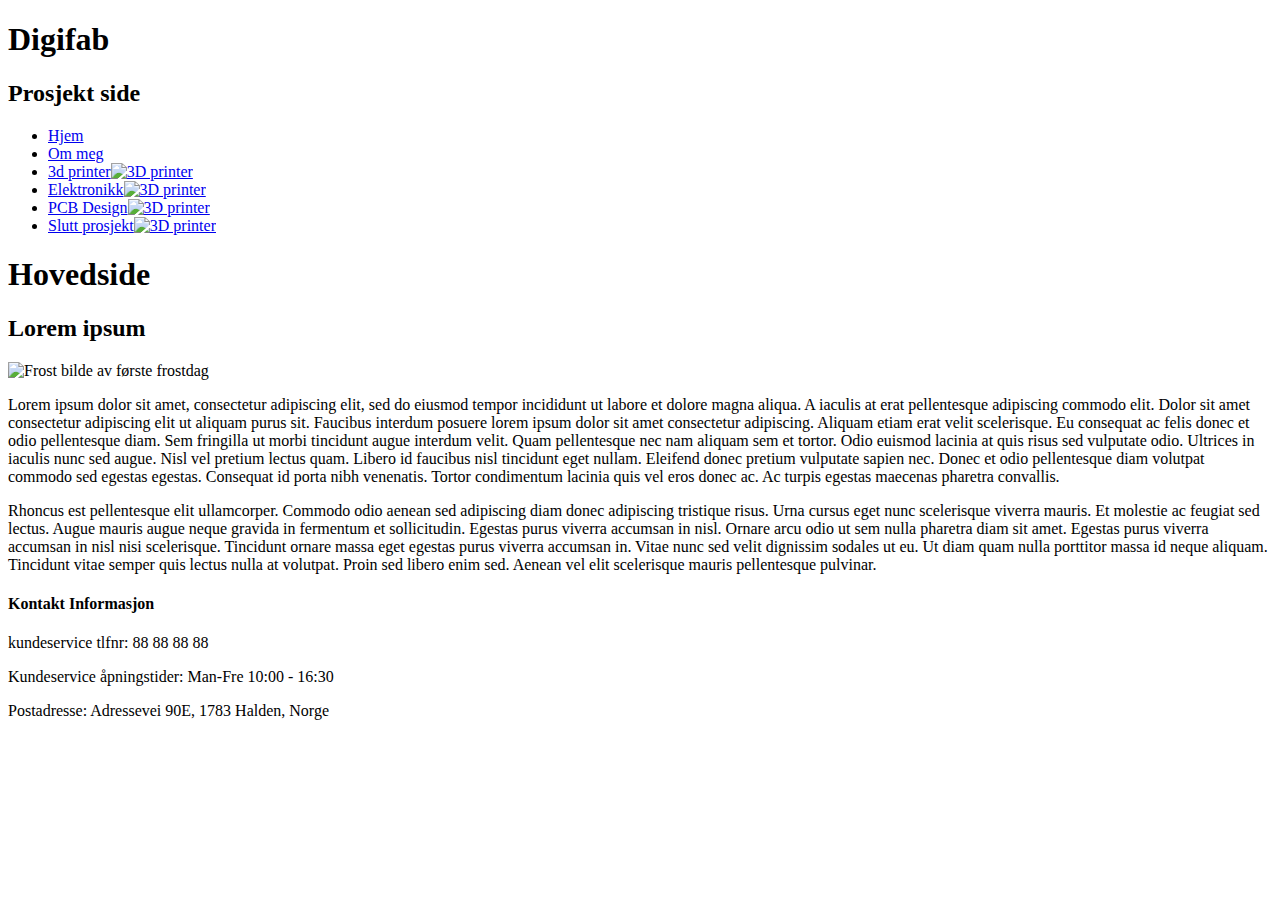
==== 3d_printing.html @ 66b275d9 "lagt til prosjekt sider" ====
<!DOCTYPE html>
<html lang="nb">

<head>


    <link rel="stylesheet" type="text/css" href="./css/style.css" />
    <meta charset="utf-8" />
    <meta name="descripton" content="Digifab prosjekt side">
    <meta name="keywords" content="Digifab, prosjekt, 3d printer">
    <meta name="viewport" content="width=device-width, initial-scale=1.0">

    <title>Digifab - Hovedside </title>


</head>


<body>

    <header>
        <h1>Digifab</h1>
        <h2>Prosjekt side</h2>
    </header>

    <nav tabindex="3">
        <ul class="meny">
            <li><a href="index.html">Hjem</a></li>
            <li><a href="Om_meg.html">Om meg</a></li>
            <li><a href="3d_printing.html">3d printer<img src="./img/icon/3d_icon.png" class="menylogo"
                        alt="3D printer"></a></li>
            <li><a href="elektronikk.html">Elektronikk<img src="./img/icon/electronic_icon.png" class="menylogo"
                        alt="3D printer"></a></li>
            <li><a href="pcb_design.html">PCB Design<img src="./img/icon/pcb_board_icon.png" class="menylogo"
                        alt="3D printer"></a></li>
            <li><a href="slutt_prosjekt.html">Slutt prosjekt<img src="./img/icon/project_icon.png" class="menylogo"
                        alt="3D printer"></a></li>



        </ul>

    </nav>



    <main>


        <section>

            <h1>Hovedside</h1>

            <article tabindex="1">

                <h2>Lorem ipsum</h2>



                <img class="picture" src="./img/3d_printer.png" alt="Frost bilde av første frostdag">
                <p>
                    Lorem ipsum dolor sit amet, consectetur adipiscing elit, sed do eiusmod tempor incididunt ut labore
                    et dolore magna
                    aliqua. A iaculis at erat pellentesque adipiscing commodo elit. Dolor sit amet consectetur
                    adipiscing elit ut aliquam
                    purus sit. Faucibus interdum posuere lorem ipsum dolor sit amet consectetur adipiscing. Aliquam
                    etiam erat velit
                    scelerisque. Eu consequat ac felis donec et odio pellentesque diam. Sem fringilla ut morbi tincidunt
                    augue interdum
                    velit. Quam pellentesque nec nam aliquam sem et tortor. Odio euismod lacinia at quis risus sed
                    vulputate odio. Ultrices
                    in iaculis nunc sed augue. Nisl vel pretium lectus quam. Libero id faucibus nisl tincidunt eget
                    nullam. Eleifend donec
                    pretium vulputate sapien nec. Donec et odio pellentesque diam volutpat commodo sed egestas egestas.
                    Consequat id porta
                    nibh venenatis. Tortor condimentum lacinia quis vel eros donec ac. Ac turpis egestas maecenas
                    pharetra convallis.

                </p>
                <p>
                    Rhoncus est pellentesque elit ullamcorper. Commodo odio aenean sed adipiscing diam donec adipiscing
                    tristique risus.
                    Urna cursus eget nunc scelerisque viverra mauris. Et molestie ac feugiat sed lectus. Augue mauris
                    augue neque gravida in
                    fermentum et sollicitudin. Egestas purus viverra accumsan in nisl. Ornare arcu odio ut sem nulla
                    pharetra diam sit amet.
                    Egestas purus viverra accumsan in nisl nisi scelerisque. Tincidunt ornare massa eget egestas purus
                    viverra accumsan in.
                    Vitae nunc sed velit dignissim sodales ut eu. Ut diam quam nulla porttitor massa id neque aliquam.
                    Tincidunt vitae
                    semper quis lectus nulla at volutpat. Proin sed libero enim sed. Aenean vel elit scelerisque mauris
                    pellentesque
                    pulvinar.

                </p>
            </article>

        </section>



    </main>



    <footer>


        <h4>Kontakt Informasjon</h4>

        <p>
            kundeservice tlfnr: 88 88 88 88
        </p>
        <p>
            Kundeservice åpningstider: Man-Fre 10:00 - 16:30
        </p>
        <p>
            Postadresse: Adressevei 90E, 1783 Halden, Norge
        </p>
        <!--
         <a href="https://www.flaticon.com/free-icons/3d-printer" title="3d printer icons">3d printer icons created by Freepik -
                Flaticon</a> 3d printer icon
        <a href="https://www.flaticon.com/free-icons/technology" title="technology icons">Technology icons created by Freepik -
        Flaticon</a> electronics icon
        <a href="https://www.flaticon.com/free-icons/pcb-board" title="pcb board icons">Pcb board icons created by Freepik -
        Flaticon</a> Pcb board icon
        <a href="https://www.flaticon.com/free-icons/project" title="project icons">Project icons created by Nhor Phai -
            Flaticon</a> project icon
-->

    </footer>



</body>













</html>
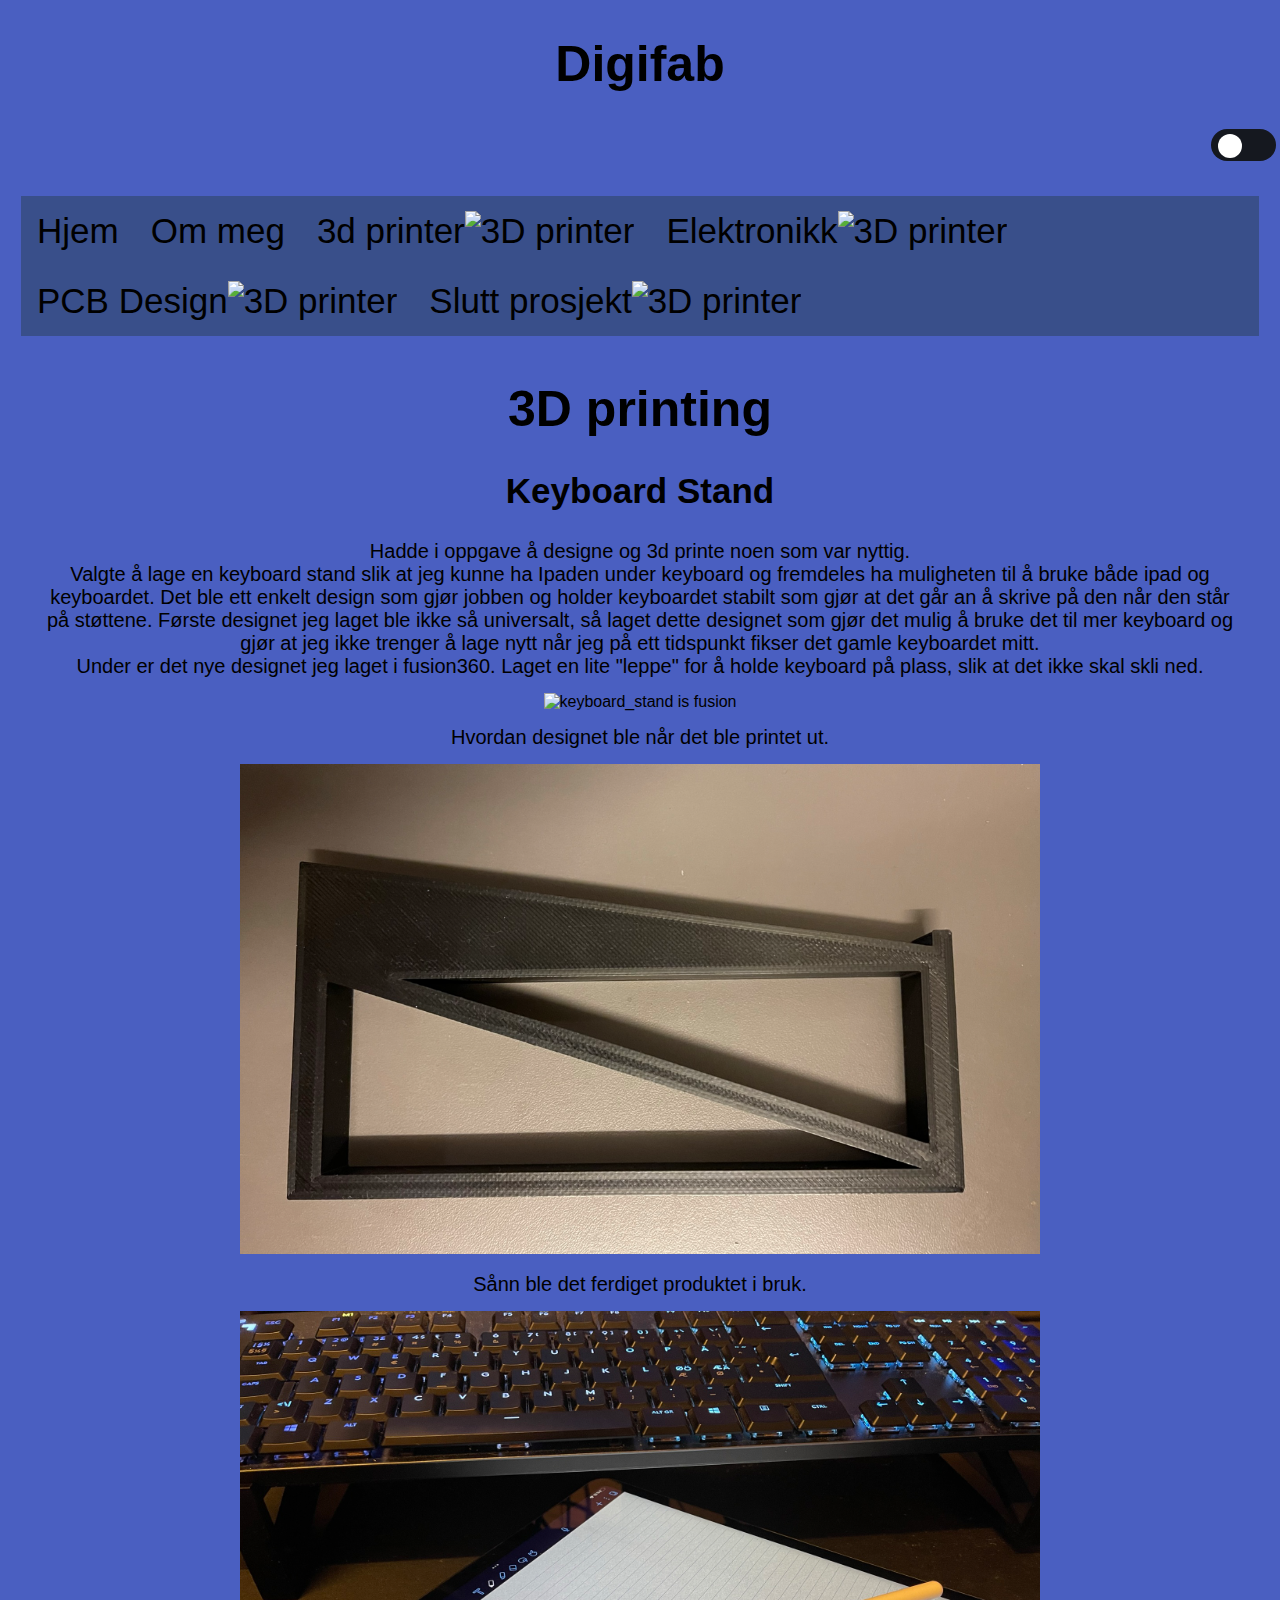
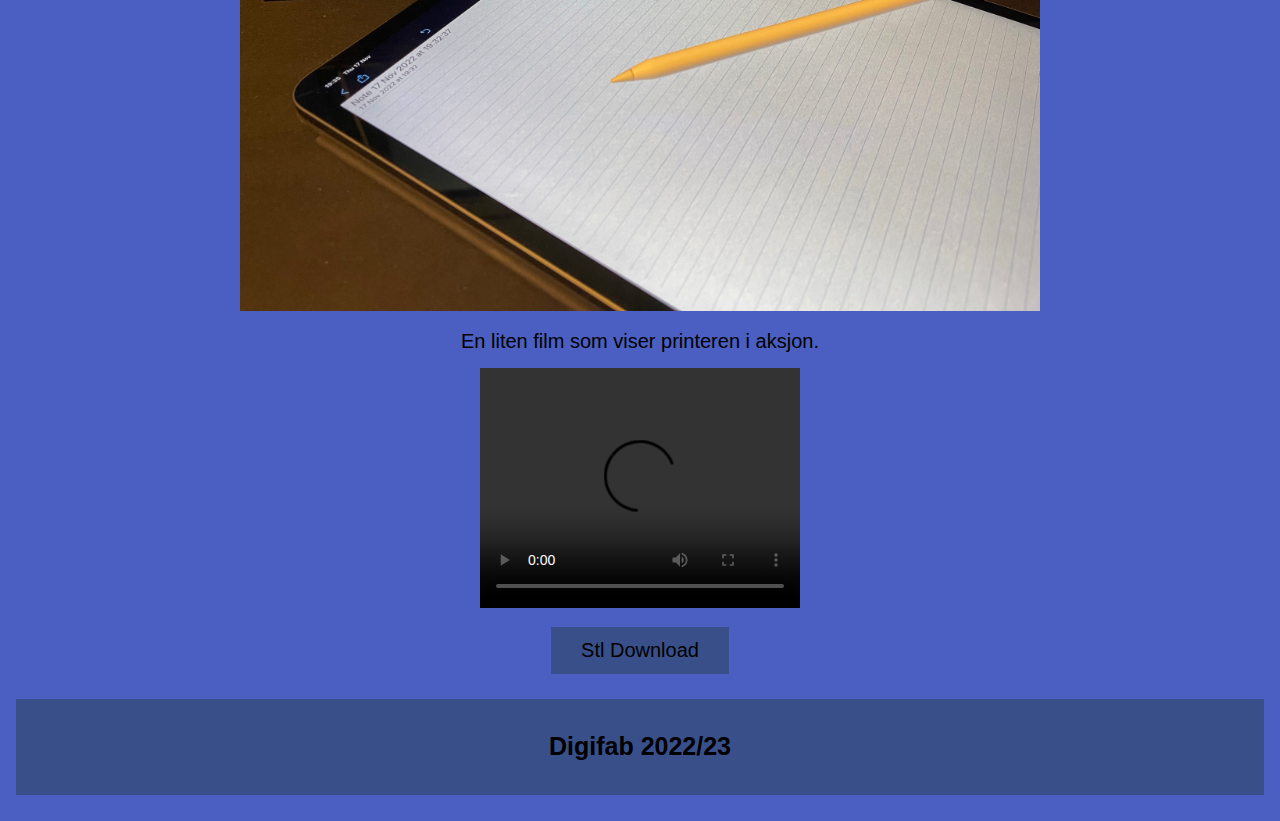
==== commit 02746e87: "3dprint final" ====
--- a/3d_printing.html
+++ b/3d_printing.html
@@ -10,7 +10,7 @@
     <meta name="keywords" content="Digifab, prosjekt, 3d printer">
     <meta name="viewport" content="width=device-width, initial-scale=1.0">
 
-    <title>Digifab - Hovedside </title>
+    <title>Digifab - 3D printing </title>
 
 
 </head>
@@ -20,13 +20,18 @@
 
     <header>
         <h1>Digifab</h1>
-        <h2>Prosjekt side</h2>
+        <div class="all">
+            <div class="container">
+                <input type="checkbox" id="toggle">
+            </div>
+        </div>
+        <script src="./js/darkmode.js"></script>
     </header>
 
     <nav tabindex="3">
         <ul class="meny">
             <li><a href="index.html">Hjem</a></li>
-            <li><a href="Om_meg.html">Om meg</a></li>
+            <li><a href="om_meg.html">Om meg</a></li>
             <li><a href="3d_printing.html">3d printer<img src="./img/icon/3d_icon.png" class="menylogo"
                         alt="3D printer"></a></li>
             <li><a href="elektronikk.html">Elektronikk<img src="./img/icon/electronic_icon.png" class="menylogo"
@@ -49,52 +54,50 @@
 
         <section>
 
-            <h1>Hovedside</h1>
+            <h1>3D printing</h1>
 
             <article tabindex="1">
 
-                <h2>Lorem ipsum</h2>
-
-
-
-                <img class="picture" src="./img/3d_printer.png" alt="Frost bilde av første frostdag">
+                <h2>Keyboard Stand</h2>
                 <p>
-                    Lorem ipsum dolor sit amet, consectetur adipiscing elit, sed do eiusmod tempor incididunt ut labore
-                    et dolore magna
-                    aliqua. A iaculis at erat pellentesque adipiscing commodo elit. Dolor sit amet consectetur
-                    adipiscing elit ut aliquam
-                    purus sit. Faucibus interdum posuere lorem ipsum dolor sit amet consectetur adipiscing. Aliquam
-                    etiam erat velit
-                    scelerisque. Eu consequat ac felis donec et odio pellentesque diam. Sem fringilla ut morbi tincidunt
-                    augue interdum
-                    velit. Quam pellentesque nec nam aliquam sem et tortor. Odio euismod lacinia at quis risus sed
-                    vulputate odio. Ultrices
-                    in iaculis nunc sed augue. Nisl vel pretium lectus quam. Libero id faucibus nisl tincidunt eget
-                    nullam. Eleifend donec
-                    pretium vulputate sapien nec. Donec et odio pellentesque diam volutpat commodo sed egestas egestas.
-                    Consequat id porta
-                    nibh venenatis. Tortor condimentum lacinia quis vel eros donec ac. Ac turpis egestas maecenas
-                    pharetra convallis.
+                    Hadde i oppgave å designe og 3d printe noen som var nyttig.
+                    <br>
+                    Valgte å lage en keyboard stand slik at jeg kunne ha Ipaden under keyboard og fremdeles ha muligheten til å bruke
+                    både ipad og keyboardet. Det ble ett enkelt design som gjør jobben og holder keyboardet stabilt som gjør at det går an
+                    å skrive på den når den står på støttene. Første designet jeg laget ble ikke så universalt, så laget dette designet
+                    som gjør det mulig å bruke det til mer keyboard og gjør at jeg ikke trenger å lage nytt når jeg på ett tidspunkt fikser det gamle
+                    keyboardet mitt. 
+                    <br> 
+                    Under er det nye designet jeg laget i fusion360. Laget en lite "leppe" for å holde keyboard på plass, slik at det ikke skal skli ned.  
 
                 </p>
+
+                <img class="picturelarge" src="./img/keyboard_stand.png" alt="keyboard_stand is fusion">
                 <p>
-                    Rhoncus est pellentesque elit ullamcorper. Commodo odio aenean sed adipiscing diam donec adipiscing
-                    tristique risus.
-                    Urna cursus eget nunc scelerisque viverra mauris. Et molestie ac feugiat sed lectus. Augue mauris
-                    augue neque gravida in
-                    fermentum et sollicitudin. Egestas purus viverra accumsan in nisl. Ornare arcu odio ut sem nulla
-                    pharetra diam sit amet.
-                    Egestas purus viverra accumsan in nisl nisi scelerisque. Tincidunt ornare massa eget egestas purus
-                    viverra accumsan in.
-                    Vitae nunc sed velit dignissim sodales ut eu. Ut diam quam nulla porttitor massa id neque aliquam.
-                    Tincidunt vitae
-                    semper quis lectus nulla at volutpat. Proin sed libero enim sed. Aenean vel elit scelerisque mauris
-                    pellentesque
-                    pulvinar.
+                Hvordan designet ble når det ble printet ut.
 
                 </p>
+
+                <img class="picturelarge" src="./img/keyboard_stand_printed.png" alt="keyboard_stand ferdig printet">
+                <p>
+                    Sånn ble det ferdiget produktet i bruk.
+                
+                </p>
+                <img class="picturelarge" src="./img/keyboard_stand_inuse.jpeg" alt="keyboard_stand i aksjon ">
+
+            <p>
+                En liten film som viser printeren i aksjon. 
+            </p>
+            
+            <video width="320" height="240" controls>
+                <source src="./video/keyboardstand.mp4" type="video/mp4">
+                Your browser does not support the video tag.
+            </video>
+
             </article>
-
+            <a href="./3d prints/keyboard_stand_v2.stl" download>
+                <button class="btn"><i class="fa fa-download"></i> Stl Download</button>
+            </a>
         </section>
 
 
@@ -104,30 +107,22 @@
 
 
     <footer>
+    
+    
+        <h4>Digifab 2022/23</h4>
 
-
-        <h4>Kontakt Informasjon</h4>
-
-        <p>
-            kundeservice tlfnr: 88 88 88 88
-        </p>
-        <p>
-            Kundeservice åpningstider: Man-Fre 10:00 - 16:30
-        </p>
-        <p>
-            Postadresse: Adressevei 90E, 1783 Halden, Norge
-        </p>
+    
         <!--
-         <a href="https://www.flaticon.com/free-icons/3d-printer" title="3d printer icons">3d printer icons created by Freepik -
-                Flaticon</a> 3d printer icon
-        <a href="https://www.flaticon.com/free-icons/technology" title="technology icons">Technology icons created by Freepik -
-        Flaticon</a> electronics icon
-        <a href="https://www.flaticon.com/free-icons/pcb-board" title="pcb board icons">Pcb board icons created by Freepik -
-        Flaticon</a> Pcb board icon
-        <a href="https://www.flaticon.com/free-icons/project" title="project icons">Project icons created by Nhor Phai -
-            Flaticon</a> project icon
--->
-
+             <a href="https://www.flaticon.com/free-icons/3d-printer" title="3d printer icons">3d printer icons created by Freepik -
+                    Flaticon</a> 3d printer icon
+            <a href="https://www.flaticon.com/free-icons/technology" title="technology icons">Technology icons created by Freepik -
+            Flaticon</a> electronics icon
+            <a href="https://www.flaticon.com/free-icons/pcb-board" title="pcb board icons">Pcb board icons created by Freepik -
+            Flaticon</a> Pcb board icon
+            <a href="https://www.flaticon.com/free-icons/project" title="project icons">Project icons created by Nhor Phai -
+                Flaticon</a> project icon
+    -->
+    
     </footer>
 
 
--- a/css/style.css
+++ b/css/style.css
@@ -0,0 +1,346 @@
+ body{
+  margin: 1px;
+ /* background-color: lightgray; */
+ /* background-color: #394F8A;*/
+  background-color: #4A5FC1;
+  display: grid;
+  grid-template-columns:4fr 4fr;
+  grid-template-rows: auto;
+  grid-gap:5px 5px;
+  grid-template-areas: 
+  "header header"
+  "nav nav"
+  "main main"
+  "footer footer";
+  transition: background 0.2s linear;
+
+}
+
+  
+  
+h1, h2, h3, h4, p, article{
+  color: black;
+  font-family: Helvetica, Arial, sans-serif;
+  }
+  
+p{
+   font-size: 20px;
+   margin: 15px;
+  }
+h1{
+   font-size: 50px;
+   margin-left: 15px;
+   margin-right: 15px;
+   
+}
+h2{font-size: 35px;
+    
+}
+h3{
+      font-size: 30px;
+}
+h4{
+      font-size: 25px;
+}
+
+article{
+    
+    margin: 15px;
+   
+
+    
+
+}
+.articleside{
+    
+    border-radius: 0.5em;	
+	padding: 1em 0.1em;
+    width: 25em;
+    box-shadow: 2px 2px 6px 0px  rgba(0,0,0,0.3);
+	margin: 2px;
+    text-align: center;
+    flex-direction: column;
+
+}
+.articlesides{
+    display: flex;
+    flex-wrap: wrap;
+    align-items: stretch;
+    flex-direction: row;
+    align-self: center;
+    
+}
+
+.meny {
+    list-style-type: none;
+    margin: 10px 20px;
+    padding: 0;
+    font-size: 35px;
+    overflow: hidden;
+    font-family: Helvetica, Arial, sans-serif;
+    /*background-color: rgba(83, 71, 71, 0.418);*/
+    background-color: #394F8A;
+    
+
+    align-self: center;
+  }
+  
+
+
+ 
+
+.meny li {
+    float: left;
+ }
+  
+
+   
+.meny li a {
+    display: block;
+    color: black;
+    
+    text-align: center;
+    padding: 15px 16px;
+    text-decoration: none;
+  }
+  
+
+.meny li a:hover {
+    background-color: rgba(255, 255, 255, 0.151);
+    
+  }
+.menylogo{
+    background-attachment: fixed;
+    width: 1em;
+    height: auto;
+    
+}  
+
+.logo{
+    align-self: center;
+
+}
+
+
+.button{
+  background-color:rgba(83, 71, 71, 0.418); 
+  border: none;
+  color: rgb(2, 2, 2);
+  padding: 15px 30px;
+  text-align: center;
+  text-decoration: none;
+  display: inline-block;
+  font-size: 16px;
+  margin: 4px 2px;
+  cursor: pointer;
+
+    
+        
+  }
+
+.picture{
+
+  width: 15em;
+  height: auto;
+  
+ 
+}
+
+.picturemed {
+
+  width: 100%;
+  height: auto;
+  max-width: 25em;
+
+
+}
+
+.picturelarge {
+
+  width: 100%;
+  height: auto;
+  max-width: 50em;
+
+
+}
+
+.figures{
+    width: 100%;
+    height: auto;
+    max-width: 50em;
+   
+}
+
+
+
+
+
+header{  
+  text-align: center;
+  grid-area: header;
+  display: flex;
+  flex-direction: column;
+  flex-wrap: nowrap;
+  margin: 0;
+  background-image: url(../img/header.png);
+  background-repeat: no-repeat;
+  background-position: 100% 70%;
+  background-size: cover;
+
+}
+
+nav {
+  grid-area: nav;
+  display: flex;
+  flex-direction: column;
+  align-content: center;
+}
+main {
+  grid-area: main;  
+  margin: 0px 15px;
+  text-align: center;
+  display: flex;
+  flex-direction: column;
+  align-content: center;
+
+}
+
+
+footer{
+  grid-area: footer;
+  margin:25px 15px;
+  /*background-color: rgba(83, 71, 71, 0.418);*/
+  background-color: #394F8A;
+  text-align: center;
+  display: flex;
+  flex-direction: column;
+  align-content: center;
+  color: black;
+}
+
+.list{
+    font-size: 20px;
+}
+
+
+@media only screen and (min-device-width: 1024px) and (orientation: landscape), 
+(max-device-width: 1366px) and (orientation: landscape){
+  body {
+		grid-template-columns: 3fr;
+		grid-template-rows: auto;
+    grid-template-areas: 
+    "header"
+		"nav"
+		"main"
+		"footer";
+		grid-gap: 0;
+  }
+}
+
+@media only screen and (min-device-width: 375px) and (orientation: portrait), (max-device-width: 812px) and (orientation: portrait) {
+  body {
+		grid-template-columns: 1fr;
+		grid-template-rows: auto;
+    grid-template-areas: 
+    "header"
+		"nav"
+		"main"
+		"footer";
+		grid-gap: 0;
+  }  
+
+}
+
+
+
+
+.container {
+  width: 100%;
+  height: 40px;
+  margin-bottom: 20px;
+  position: relative;
+}
+
+#toggle {
+  -webkit-appearance: none;
+  appearance: none;
+  height: 32px;
+  width: 65px;
+  background-color: #15181f;
+  position: absolute;
+  right: 0;
+  border-radius: 20px;
+  outline: none;
+  cursor: pointer;
+}
+
+#toggle:after {
+  content: "";
+  position: absolute;
+  height: 24px;
+  width: 24px;
+  background-color: #ffffff;
+  top: 5px;
+  left: 7px;
+  border-radius: 50%;
+}
+.dark-theme {
+  background-color: #15181f;
+  color: #e5e5e5;
+}
+.dark-theme .meny {
+  background-color: #17181c;
+}
+
+.dark-theme footer {
+  background-color: #17181c;
+
+}.dark-theme header{
+  background-image: none;
+}
+.dark-theme h1,
+.dark-theme h2,
+.dark-theme h3,
+.dark-theme h4,
+.dark-theme h5,
+.dark-theme p,
+.dark-theme article,
+.dark-theme .meny li a
+{
+  color: rgb(211, 210, 210);
+}
+
+.dark-theme header {
+  color: rgb(4, 4, 4);
+}
+
+
+
+
+.dark-theme #toggle {
+  background-color: #ffffff;
+}
+
+.dark-theme #toggle:after {
+  background-color: transparent;
+  box-shadow: 10px 10px #15181f;
+  top: -4px;
+  left: 30px;
+}
+
+
+/* Style buttons */
+.btn {
+  background-color: #394F8A;
+  border: none;
+  color: black;
+  padding: 12px 30px;
+  cursor: pointer;
+  font-size: 20px;
+
+}
+
+/* Darker background on mouse-over */
+.btn:hover {
+  background-color: RoyalBlue;
+}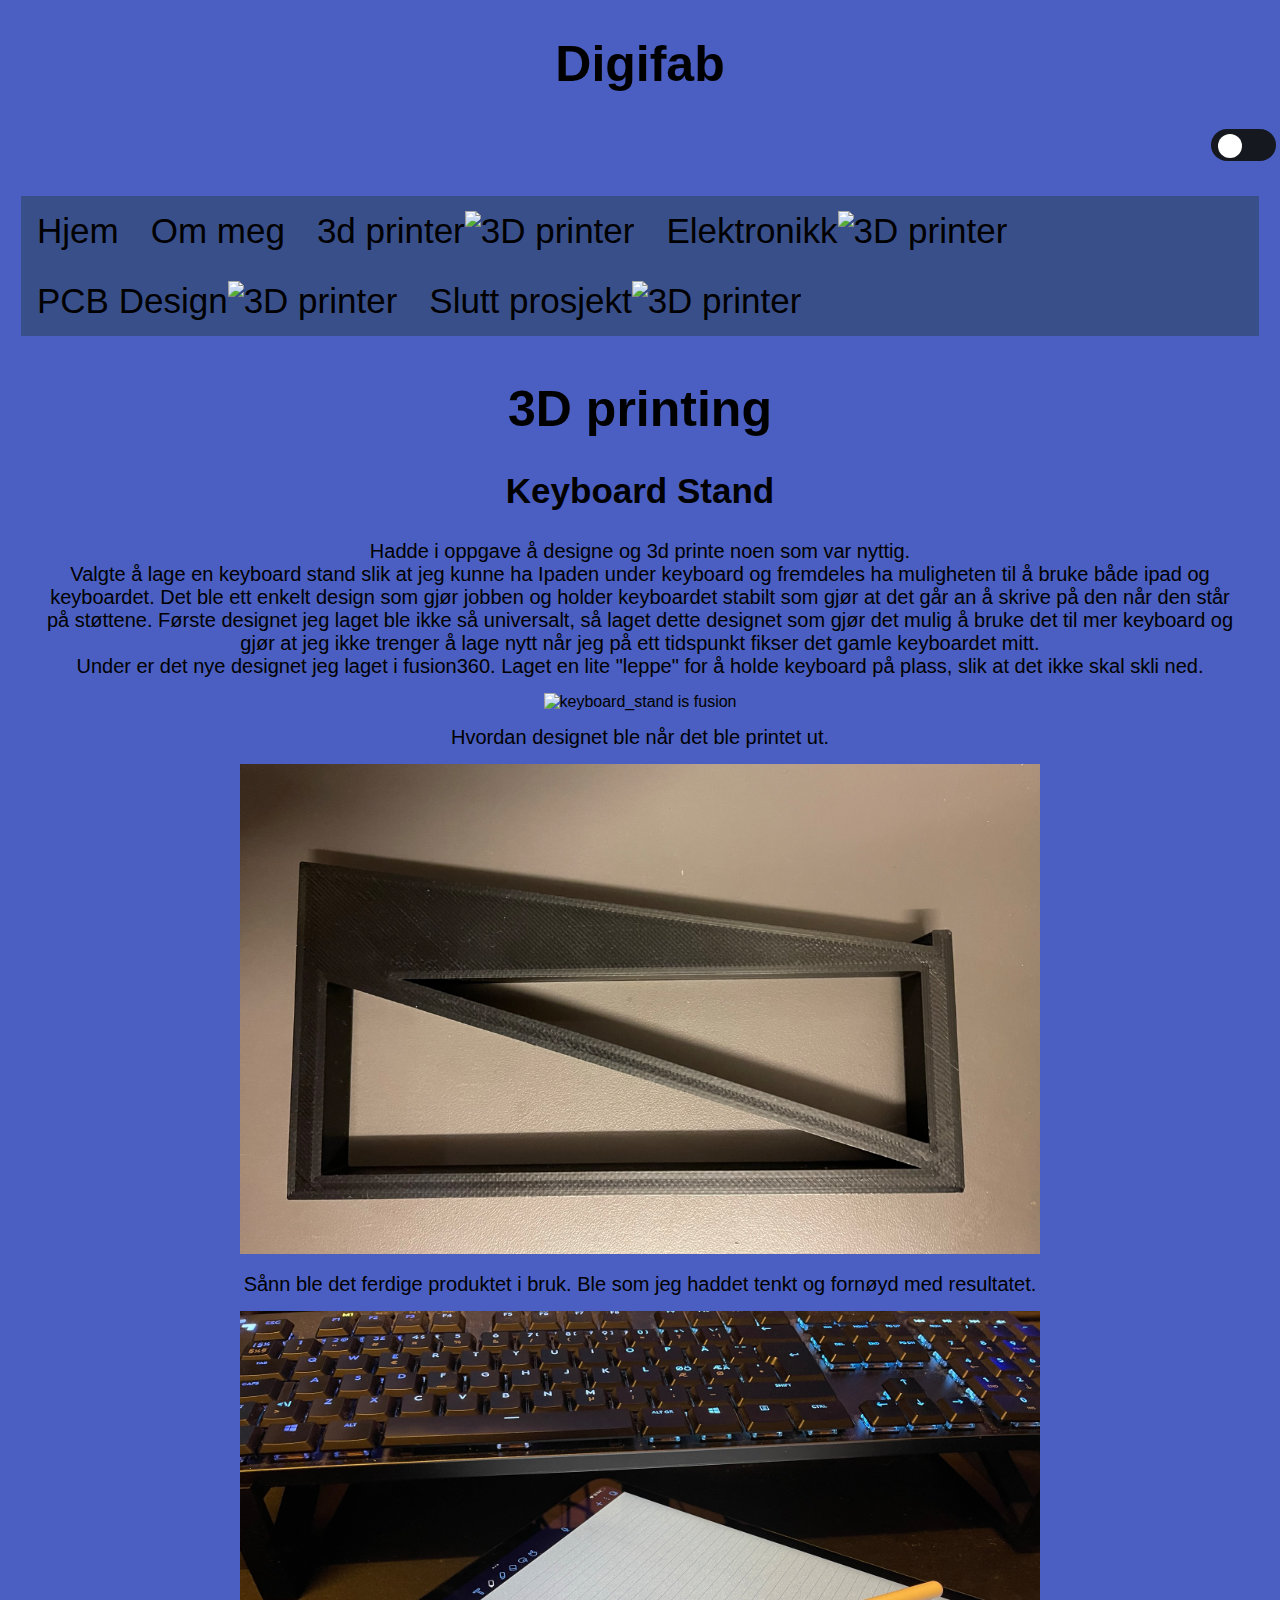
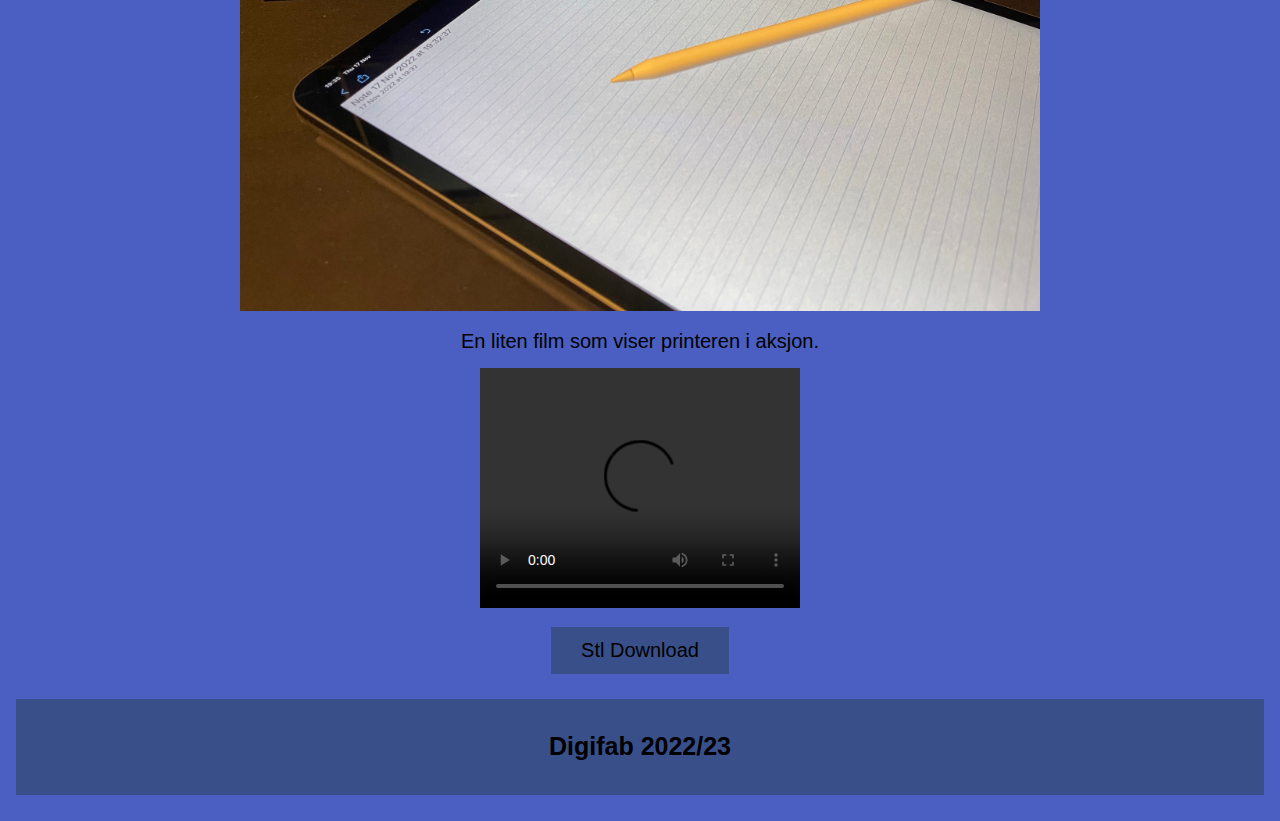
==== commit c4a7a7f8: "rettet skrivefeil" ====
--- a/3d_printing.html
+++ b/3d_printing.html
@@ -80,7 +80,7 @@
 
                 <img class="picturelarge" src="./img/keyboard_stand_printed.png" alt="keyboard_stand ferdig printet">
                 <p>
-                    Sånn ble det ferdiget produktet i bruk.
+                    Sånn ble det ferdige produktet i bruk. Ble som jeg haddet tenkt og fornøyd med resultatet. 
                 
                 </p>
                 <img class="picturelarge" src="./img/keyboard_stand_inuse.jpeg" alt="keyboard_stand i aksjon ">
